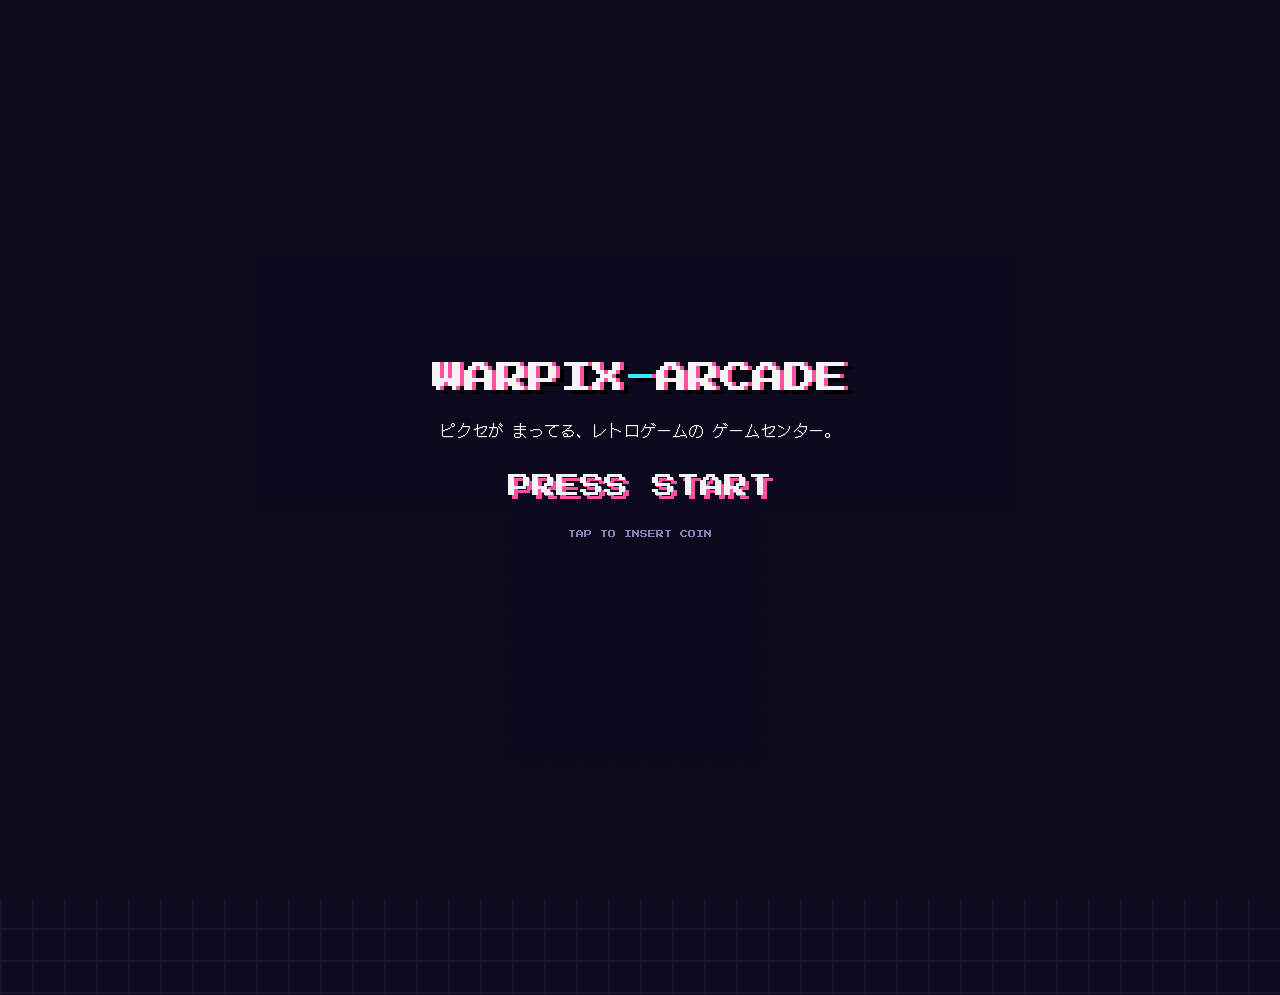
==== index.html @ 49b4039c "WARPIX-ARCADE v0.1: Pixe's retro game center with PIXE INVADERS as the first cabinet A second room f" ====
<!doctype html>
<html lang="ja">
<head>
  <meta charset="utf-8">
  <meta name="viewport" content="width=device-width, initial-scale=1, viewport-fit=cover">
  <title>WARPIX-ARCADE</title>
  <meta name="description" content="ピクセが まってる、レトロゲームの ゲームセンター。ドットと チップチューンの 台で、ただで あそべる。台は すこしずつ 入荷します。">
  <meta property="og:title" content="WARPIX-ARCADE">
  <meta property="og:description" content="ピクセが まってる、レトロゲームの ゲームセンター。">
  <meta property="og:type" content="website">
  <meta name="theme-color" content="#0f0b1e">
  <meta name="mobile-web-app-capable" content="yes">
  <meta name="apple-mobile-web-app-capable" content="yes">
  <meta name="apple-mobile-web-app-status-bar-style" content="black-translucent">
  <meta name="apple-mobile-web-app-title" content="ARCADE">
  <link rel="manifest" href="manifest.webmanifest">
  <link rel="icon" href="icons/icon-192.png">
  <link rel="apple-touch-icon" href="icons/apple-touch-icon.png">
  <link rel="preconnect" href="https://fonts.googleapis.com">
  <link rel="preconnect" href="https://fonts.gstatic.com" crossorigin>
  <link href="https://fonts.googleapis.com/css2?family=Press+Start+2P&display=swap" rel="stylesheet">
  <link rel="stylesheet" href="style.css">
  <script src="core.js" defer></script>
  <script src="invaders.js" defer></script>
  <script src="hall.js" defer></script>
</head>
<body>
  <section class="start-screen" id="start-screen" aria-label="PRESS START">
    <p class="start-title" aria-hidden="true">WARPIX<span>-</span>ARCADE</p>
    <p class="start-tagline"><span>ピクセが まってる、</span><span>レトロゲームの ゲームセンター。</span></p>
    <button class="start-btn" id="start-btn" type="button">PRESS START</button>
    <p class="start-hint">TAP TO INSERT COIN</p>
  </section>

  <button class="bgm-toggle" id="bgm-toggle" type="button" aria-pressed="true">BGM ON</button>

  <main class="screen">
    <h1 class="title">WARPIX<span class="title-dash">-</span>ARCADE</h1>
    <p class="subtitle">INSERT COIN<span class="cursor">_</span></p>

    <section class="npc" aria-label="うけつけの ピクセ">
      <button class="npc-sprite" id="npc" type="button" aria-label="うけつけの ピクセを つつく"><span class="npc-body"></span></button>
      <div class="dialog" id="dialog" aria-live="polite">
        <p class="dialog-text" id="dialog-text"></p>
        <span class="dialog-next" aria-hidden="true">▼</span>
      </div>
    </section>

    <section class="floor" id="floor" aria-label="ゲームの 台"></section>

    <footer class="footer">
      <a class="door" href="https://link.warpix.app/">となりの へや：WARPIX-LINK（リンク集） ▶</a>
      <button class="about-btn" id="about-btn" type="button">このページについて</button>
      <p class="copyright">© 2026 WARPIX製作所</p>
    </footer>
  </main>

  <div class="game" id="game" role="dialog" aria-label="PIXE INVADERS" hidden>
    <div class="game-head">
      <span>PIXE INVADERS</span>
      <button class="game-close" id="game-close" type="button">✕ ESC</button>
    </div>
    <canvas class="game-canvas" id="game-canvas" tabindex="0"></canvas>
    <p class="game-help">← → か ドラッグで いどう ・ ショットは じどう</p>
  </div>

  <dialog class="about" id="about" aria-labelledby="about-title">
    <div class="about-top">
      <h2 id="about-title">このページについて</h2>
      <button class="about-close" id="about-close" type="button" aria-label="とじる">✕</button>
    </div>
    <div class="about-body">
      <p class="about-lead"><span>ピクセが まってる、</span><span>レトロゲームの ゲームセンター。</span></p>
      <p>WARPIX製作所の ゲームセンターです。ぜんぶ ただで あそべます。台は これから すこしずつ 入荷します。</p>
      <h3>あそびかた</h3>
      <ul>
        <li>台を おすと はじまります。とじるときは「✕ ESC」</li>
        <li>PIXE INVADERS：← → か、画面を ドラッグして うごく。ショットは じどう</li>
        <li>ベスト 5 に はいったら、なまえを 3 もじ きざめます</li>
      </ul>
      <h3>ホーム画面に 入れると</h3>
      <p>アプリの ように ひらけて、ネットが なくても あそべます。</p>
      <h3>この ブラウザに のこす もの</h3>
      <ul>
        <li>ランキングと、さいごに いれた なまえ</li>
        <li>来た かい数（ピクセの あいさつに つかう）</li>
        <li>BGM の オン・オフ</li>
      </ul>
      <p class="about-note">どこにも 送りません。ほかの 人には 見えません。ドット文字の 一部は Google Fonts から よみます。</p>
      <h3>となりの へや</h3>
      <p><a href="https://link.warpix.app/">WARPIX-LINK</a>：いつものアプリを、ちょっと楽しくひらく入口。</p>
      <p class="about-credit">© 2026 <a href="https://warpix.app/" target="_blank" rel="noopener">WARPIX製作所<span class="sr-only">（あたらしい タブで ひらく）</span></a> ／ いっしょに つくった：Claude<br>
        <a href="https://github.com/koki-hq/warpix-arcade" target="_blank" rel="noopener">ソースコード（GitHub）<span class="sr-only">（あたらしい タブで ひらく）</span></a></p>
    </div>
  </dialog>
</body>
</html>
---- style.css ----
/* 日本語の ドット文字：この サイトで つかう 文字 だけに した DotGothic16（tools/fonts.mjs で つくる、OFL：fonts/OFL-DotGothic16.txt） */
@font-face {
  font-family: "DotGothic16";
  src: url("fonts/dotgothic16.woff2") format("woff2");
  font-display: swap;
}

/* 色は warpix-link と おなじ（紺・ピンク・シアン） */
:root {
  --bg: #0f0b1e;
  --bg-grid: #1a1433;
  --fg: #f4f4f4;
  --accent: #ff4fa3;
  --accent-2: #3ee8ff;
  --btn: #2a2150;
  --btn-hover: #3d2f78;
  --shadow: #000;
  --muted: #8a80b8;
  --gold: #ffd84a;
  --px: 4px;
}

* {
  box-sizing: border-box;
}

html,
body {
  margin: 0;
  min-height: 100%;
}

body {
  background-color: var(--bg);
  background-image:
    linear-gradient(var(--bg-grid) 2px, transparent 2px),
    linear-gradient(90deg, var(--bg-grid) 2px, transparent 2px);
  background-size: 32px 32px;
  color: var(--fg);
  font-family: "DotGothic16", "Press Start 2P", monospace;
  image-rendering: pixelated;
  -webkit-font-smoothing: none;
}

.sr-only {
  position: absolute;
  width: 1px;
  height: 1px;
  overflow: hidden;
  clip-path: inset(50%);
  white-space: nowrap;
}

/* 中身は はばいっぱい（480px まで） */
.npc,
.floor,
.footer {
  width: 100%;
}

.screen {
  max-width: 480px;
  margin: 0 auto;
  padding: 72px 16px 48px;
  display: flex;
  flex-direction: column;
  align-items: center;
  gap: 24px;
}

.title {
  margin: 0;
  font-family: "Press Start 2P", monospace;
  font-size: clamp(20px, 6.4vw, 32px);
  line-height: 1.3;
  letter-spacing: 2px;
  text-align: center;
  text-shadow:
    var(--px) 0 0 var(--accent),
    calc(var(--px) * 2) var(--px) 0 var(--shadow);
}

.title-dash,
.start-title span {
  color: var(--accent-2);
}

.subtitle {
  margin: -8px 0 0;
  font-family: "Press Start 2P", monospace;
  font-size: 10px;
  letter-spacing: 1px;
  color: var(--accent-2);
}

.cursor {
  animation: blink 1s steps(1) infinite;
}

@keyframes blink {
  50% { opacity: 0; }
}

/* ---------- PRESS START ---------- */
.start-screen {
  position: fixed;
  inset: 0;
  z-index: 10;
  display: flex;
  flex-direction: column;
  align-items: center;
  justify-content: center;
  gap: 24px;
  padding: 16px;
  background: rgba(15, 11, 30, 0.92);
  cursor: pointer;
}

.start-screen[hidden] {
  display: none;
}

.start-title {
  margin: 0;
  font-family: "Press Start 2P", monospace;
  font-size: clamp(20px, 6.4vw, 32px);
  text-align: center;
  text-shadow: var(--px) 0 0 var(--accent), calc(var(--px) * 2) var(--px) 0 var(--shadow);
}

/* ひとこと。せまい 画面では「、」の ところで 2 行に */
.start-tagline,
.about-lead {
  margin: 0;
  font-size: 16px;
  text-align: center;
}

.start-tagline span,
.about-lead span {
  display: inline-block;
}

.about-lead {
  margin-top: 12px;
  color: var(--gold);
}

.start-btn {
  padding: 8px 4px;
  border: 0;
  background: none;
  color: var(--fg);
  font-family: "Press Start 2P", monospace;
  font-size: clamp(16px, 5vw, 24px);
  text-shadow: var(--px) var(--px) 0 var(--accent);
  cursor: pointer;
  animation: blink 1s steps(1) infinite;
}

.start-btn:focus-visible {
  outline: var(--px) solid var(--accent-2);
  outline-offset: 8px;
}

.start-hint {
  margin: 0;
  font-family: "Press Start 2P", monospace;
  font-size: 8px;
  color: var(--muted);
}

.start-screen.leaving {
  animation: blink-out 0.45s steps(1) forwards;
}

@keyframes blink-out {
  0%, 40%, 80% { opacity: 1; }
  20%, 60%, 100% { opacity: 0; }
}

/* スタートまで 中身は かくして おく */
.title,
.subtitle,
.npc,
.floor,
.footer,
.bgm-toggle {
  opacity: 0;
}

.booted .title {
  animation: drop-in 0.5s steps(4) both;
}

.booted .subtitle,
.booted .npc,
.booted .footer,
.booted .bgm-toggle {
  animation: fade-in 0.3s steps(3) 0.5s both;
}

.booted .floor {
  animation: fade-in 0.3s steps(3) 0.7s both;
}

@keyframes drop-in {
  from { opacity: 0; translate: 0 -32px; }
  to { opacity: 1; translate: 0 0; }
}

@keyframes fade-in {
  from { opacity: 0; }
  to { opacity: 1; }
}

/* ---------- BGM ---------- */
.bgm-toggle {
  position: fixed;
  top: 16px;
  right: 16px;
  z-index: 5;
  padding: 8px 10px;
  border: 0;
  background: var(--btn);
  color: var(--fg);
  font-family: "Press Start 2P", monospace;
  font-size: 8px;
  cursor: pointer;
  box-shadow:
    0 calc(var(--px) * -0.5) 0 0 var(--fg),
    0 calc(var(--px) * 0.5) 0 0 var(--fg),
    calc(var(--px) * -0.5) 0 0 0 var(--fg),
    calc(var(--px) * 0.5) 0 0 0 var(--fg);
}

.bgm-toggle[aria-pressed="false"] {
  color: var(--muted);
}

.bgm-toggle:hover,
.bgm-toggle:focus-visible {
  background: var(--btn-hover);
  outline: none;
}

/* ---------- 受付の ピクセ ---------- */
.npc {
  display: flex;
  align-items: flex-end;
  gap: 16px;
}

.npc-sprite {
  flex-shrink: 0;
  width: 64px;
  height: 64px;
  padding: 0;
  border: 0;
  background: none;
  cursor: pointer;
}

.npc-sprite:focus-visible {
  outline: var(--px) solid var(--accent-2);
  outline-offset: 4px;
}

.npc-sprite.jump {
  animation: jump 0.3s steps(3);
}

.npc-body {
  display: block;
  width: 100%;
  height: 100%;
  animation: bob 1s steps(1) infinite;
}

.npc-body svg {
  display: block;
  width: 100%;
  height: 100%;
}

@keyframes bob {
  50% { translate: 0 calc(var(--px) * -1); }
}

@keyframes jump {
  50% { translate: 0 -16px; }
}

/* RPG の メッセージウィンドウ */
.dialog {
  position: relative;
  flex: 1;
  min-height: 80px;
  padding: 12px 14px 18px;
  background: var(--bg);
  cursor: pointer;
  box-shadow:
    0 calc(var(--px) * -1) 0 0 var(--fg),
    0 var(--px) 0 0 var(--fg),
    calc(var(--px) * -1) 0 0 0 var(--fg),
    var(--px) 0 0 0 var(--fg);
}

.dialog-text {
  margin: 0;
  font-size: 15px;
  line-height: 1.6;
  white-space: pre-line;
}

.dialog-next {
  position: absolute;
  right: 10px;
  bottom: 4px;
  font-size: 10px;
  color: var(--accent);
  visibility: hidden;
}

.dialog.more .dialog-next {
  visibility: visible;
  animation: blink 0.6s steps(1) infinite;
}

/* ---------- 台の ならび ---------- */
.floor {
  display: grid;
  grid-template-columns: repeat(2, 1fr);
  gap: 20px 16px;
}

.cab {
  position: relative;
  display: flex;
  flex-direction: column;
  align-items: center;
  gap: 8px;
  padding: 10px 10px 12px;
  border: 0;
  background: var(--btn);
  color: var(--fg);
  font-family: "Press Start 2P", "DotGothic16", monospace;
  cursor: pointer;
  box-shadow:
    0 calc(var(--px) * -1) 0 0 var(--fg),
    0 var(--px) 0 0 var(--fg),
    calc(var(--px) * -1) 0 0 0 var(--fg),
    var(--px) 0 0 0 var(--fg),
    calc(var(--px) * 2) calc(var(--px) * 2) 0 0 var(--shadow);
}

.cab:hover,
.cab:focus-visible {
  background: var(--btn-hover);
  outline: none;
}

.cab:focus-visible {
  box-shadow:
    0 calc(var(--px) * -1) 0 0 var(--accent-2),
    0 var(--px) 0 0 var(--accent-2),
    calc(var(--px) * -1) 0 0 0 var(--accent-2),
    var(--px) 0 0 0 var(--accent-2),
    calc(var(--px) * 2) calc(var(--px) * 2) 0 0 var(--shadow);
}

.cab:active {
  transform: translate(var(--px), var(--px));
}

/* 台の 上の 看板 */
.cab-marquee {
  width: 100%;
  padding: 6px 2px;
  background: var(--accent);
  color: var(--bg);
  font-size: 8px;
  line-height: 1.4;
  text-align: center;
}

/* 台の 画面：インベーダーが 2 コマで うごく */
.cab-screen {
  position: relative;
  display: grid;
  place-items: center;
  width: 100%;
  aspect-ratio: 4 / 3;
  background: var(--bg);
  box-shadow: inset 0 0 0 var(--px) var(--shadow);
}

.cab-screen svg {
  display: block;
  width: 40%;
  height: auto;
}

.cab-frame {
  position: absolute;
  inset: 0;
  display: grid;
  place-items: center;
}

.cab-frame.a {
  animation: frame-a 0.8s steps(1) infinite;
}

.cab-frame.b {
  animation: frame-b 0.8s steps(1) infinite;
}

@keyframes frame-a {
  50% { visibility: hidden; }
}

@keyframes frame-b {
  0% { visibility: hidden; }
  50% { visibility: visible; }
}

.cab-panel {
  width: 70%;
}

.cab-panel svg {
  display: block;
  width: 100%;
  height: auto;
}

.cab-hi {
  font-size: 7px;
  color: var(--gold);
  white-space: nowrap;
}

/* まだ ない 台：布を かぶせる */
.cab.soon {
  background: var(--bg);
  color: var(--muted);
}

.cab.soon .cab-marquee {
  background: var(--btn);
  color: var(--fg);
}

.cab.soon .cab-screen {
  background: repeating-linear-gradient(135deg, var(--btn) 0 8px, var(--bg-grid) 8px 16px);
}

.cab.soon .cab-screen svg {
  width: 20%;
}

.cab.soon .cab-panel {
  opacity: 0.4;
}

.cab.soon .cab-hi {
  font-family: "DotGothic16", monospace;
  font-size: 11px;
  color: var(--muted);
}

/* ---------- 下の ところ ---------- */
.footer {
  display: flex;
  flex-direction: column;
  align-items: center;
  gap: 14px;
  margin-top: 8px;
}

.door {
  color: var(--accent-2);
  font-size: 14px;
  text-align: center;
  text-underline-offset: 3px;
}

.door:hover,
.door:focus-visible {
  color: var(--fg);
}

.about-btn {
  padding: 6px 4px;
  border: 0;
  background: none;
  color: var(--muted);
  font-family: "DotGothic16", monospace;
  font-size: 12px;
  cursor: pointer;
  text-decoration: underline;
  text-underline-offset: 3px;
}

.about-btn:hover,
.about-btn:focus-visible {
  color: var(--fg);
}

.copyright {
  margin: 0;
  font-size: 12px;
  color: var(--muted);
}

/* ---------- ゲームの 画面 ---------- */
.game {
  position: fixed;
  inset: 0;
  z-index: 30;
  display: flex;
  flex-direction: column;
  align-items: center;
  justify-content: center;
  gap: 12px;
  padding: 16px;
  background: rgba(15, 11, 30, 0.96);
}

.game[hidden] {
  display: none;
}

.game-head {
  display: flex;
  align-items: center;
  justify-content: space-between;
  gap: 16px;
  font-family: "Press Start 2P", monospace;
  font-size: 10px;
  color: var(--accent);
}

.game-close {
  padding: 6px 8px;
  border: 0;
  background: var(--btn);
  color: var(--fg);
  font-family: "Press Start 2P", monospace;
  font-size: 8px;
  cursor: pointer;
}

.game-canvas {
  display: block;
  image-rendering: pixelated;
  touch-action: none;
  outline: none;
  box-shadow:
    0 calc(var(--px) * -1) 0 0 var(--fg),
    0 var(--px) 0 0 var(--fg),
    calc(var(--px) * -1) 0 0 0 var(--fg),
    var(--px) 0 0 0 var(--fg);
}

.game-help {
  margin: 0;
  font-size: 13px;
  color: var(--muted);
  text-align: center;
}

.gaming {
  overflow: hidden;
}

/* ---------- このページについて ---------- */
.about {
  width: min(460px, calc(100vw - 32px));
  max-height: calc(100vh - 64px);
  padding: 0;
  border: 0;
  background: var(--bg);
  color: var(--fg);
  box-shadow:
    0 calc(var(--px) * -1) 0 0 var(--accent-2),
    0 var(--px) 0 0 var(--accent-2),
    calc(var(--px) * -1) 0 0 0 var(--accent-2),
    var(--px) 0 0 0 var(--accent-2);
}

.about::backdrop {
  background: rgba(15, 11, 30, 0.75);
}

.about-top {
  display: flex;
  align-items: center;
  justify-content: space-between;
  padding: 12px 16px;
  background: var(--btn);
}

.about-top h2 {
  margin: 0;
  font-size: 18px;
  font-weight: normal;
  color: var(--accent-2);
}

.about-close {
  padding: 2px 8px;
  border: 0;
  background: var(--bg);
  color: var(--fg);
  font-family: "Press Start 2P", monospace;
  font-size: 10px;
  cursor: pointer;
}

.about-body {
  max-height: calc(100vh - 140px);
  overflow-y: auto;
  padding: 8px 20px 20px;
  font-size: 14px;
  line-height: 1.7;
  scrollbar-color: var(--muted) var(--bg);
}

.about-body h3 {
  margin: 18px 0 4px;
  font-size: 15px;
  font-weight: normal;
  color: var(--gold);
}

.about-body p,
.about-body ul {
  margin: 0;
}

.about-body ul {
  padding-left: 1.2em;
}

.about-body a {
  color: var(--accent-2);
}

.about-note {
  margin-top: 6px !important;
  font-size: 12px;
  color: var(--muted);
}

.about-credit {
  margin-top: 20px !important;
  font-size: 12px;
  color: var(--muted);
}

/* スマホで 連打しても ダブルタップで 拡大に ならない ように */
button,
a,
.dialog {
  touch-action: manipulation;
}

.npc-sprite,
.cab {
  -webkit-tap-highlight-color: transparent;
  user-select: none;
}

@media (prefers-reduced-motion: reduce) {
  *,
  *::before,
  *::after {
    animation-duration: 0.01s !important;
    animation-iteration-count: 1 !important;
  }

  .cab-frame.b {
    visibility: hidden;
  }
}
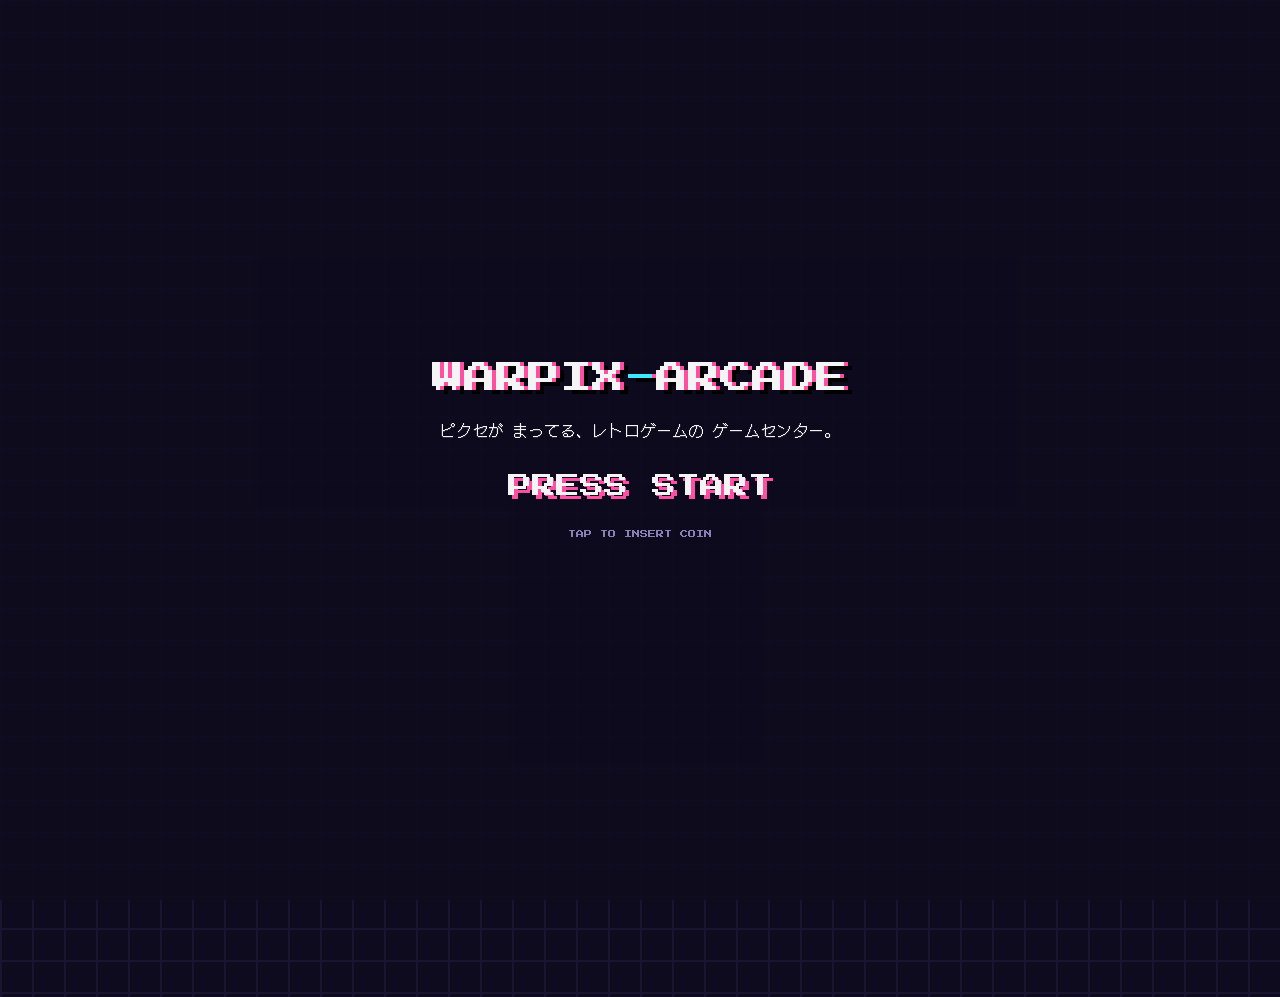
==== commit 9d2edf66: "v0.2: PIXE INVADERS gets GAME A/B and four bosses with faces Game & Watch style GAME A (normal) and " ====
--- a/index.html
+++ b/index.html
@@ -57,10 +57,18 @@
 
   <div class="game" id="game" role="dialog" aria-label="PIXE INVADERS" hidden>
     <div class="game-head">
-      <span>PIXE INVADERS</span>
+      <span>PIXE INVADERS <span class="game-head-mode" id="game-head-mode"></span></span>
       <button class="game-close" id="game-close" type="button">✕ ESC</button>
     </div>
-    <canvas class="game-canvas" id="game-canvas" tabindex="0"></canvas>
+    <div class="game-cheer" id="game-cheer">
+      <span class="game-cheer-pixe" aria-hidden="true"></span>
+      <p class="game-cheer-text" id="game-cheer-text" aria-live="polite"></p>
+    </div>
+    <canvas class="game-canvas" id="game-canvas" tabindex="0" aria-label="ゲームの 画面"></canvas>
+    <div class="game-modes" id="game-modes" hidden>
+      <button class="game-mode" type="button" data-mode="a"><span class="game-mode-name">GAME A</span><span class="game-mode-sub">ふつう</span></button>
+      <button class="game-mode" type="button" data-mode="b"><span class="game-mode-name">GAME B</span><span class="game-mode-sub">はやい</span></button>
+    </div>
     <p class="game-help">← → か ドラッグで いどう ・ ショットは じどう</p>
   </div>
 
@@ -76,13 +84,16 @@
       <ul>
         <li>台を おすと はじまります。とじるときは「✕ ESC」</li>
         <li>PIXE INVADERS：← → か、画面を ドラッグして うごく。ショットは じどう</li>
+        <li>GAME A は ふつう、GAME B は はやい。ランキングは べつべつ</li>
+        <li>3 ウェーブごとに ボス。ボスは 4 たい。あった ボスは タイトルに 顔が でます</li>
         <li>ベスト 5 に はいったら、なまえを 3 もじ きざめます</li>
       </ul>
       <h3>ホーム画面に 入れると</h3>
       <p>アプリの ように ひらけて、ネットが なくても あそべます。</p>
       <h3>この ブラウザに のこす もの</h3>
       <ul>
-        <li>ランキングと、さいごに いれた なまえ</li>
+        <li>ランキング（GAME A・B）と、さいごに いれた なまえ</li>
+        <li>あった ことの ある ボス</li>
         <li>来た かい数（ピクセの あいさつに つかう）</li>
         <li>BGM の オン・オフ</li>
       </ul>
--- a/style.css
+++ b/style.css
@@ -436,6 +436,10 @@
 }
 
 .cab-hi {
+  display: flex;
+  flex-direction: column;
+  align-items: center;
+  gap: 4px;
   font-size: 7px;
   color: var(--gold);
   white-space: nowrap;
@@ -540,6 +544,11 @@
   font-family: "Press Start 2P", monospace;
   font-size: 10px;
   color: var(--accent);
+}
+
+.game-head-mode {
+  margin-left: 8px;
+  color: var(--gold);
 }
 
 .game-close {
@@ -564,6 +573,95 @@
     var(--px) 0 0 0 var(--fg);
 }
 
+/* 台の よこで おうえんする ピクセ（2 ぎょうぶんの たかさを とって おき、画面が ゆれない ように） */
+.game-cheer {
+  display: flex;
+  align-items: center;
+  gap: 10px;
+  width: min(100%, 360px);
+}
+
+.game-cheer-pixe {
+  flex-shrink: 0;
+  width: 40px;
+  height: 40px;
+}
+
+.game-cheer-pixe svg {
+  display: block;
+  width: 100%;
+  height: 100%;
+}
+
+.game-cheer.hop .game-cheer-pixe {
+  animation: jump 0.3s steps(3);
+}
+
+.game-cheer-text {
+  flex: 1;
+  min-height: 2.8em;
+  margin: 0;
+  padding: 4px 10px;
+  border-left: var(--px) solid var(--accent-2);
+  background: var(--bg);
+  font-size: 14px;
+  line-height: 1.4;
+  white-space: pre-line;
+}
+
+.game-cheer-text:empty {
+  visibility: hidden;
+}
+
+.game.demo .game-cheer {
+  visibility: hidden;
+}
+
+/* GAME A・B（ゲーム&ウオッチの ボタンの ように） */
+.game-modes {
+  display: flex;
+  gap: 16px;
+}
+
+.game-modes[hidden] {
+  display: none;
+}
+
+.game-mode {
+  display: flex;
+  flex-direction: column;
+  align-items: center;
+  gap: 6px;
+  min-width: 120px;
+  padding: 12px 14px 10px;
+  border: 0;
+  background: var(--btn);
+  color: var(--fg);
+  cursor: pointer;
+  box-shadow:
+    0 calc(var(--px) * -1) 0 0 var(--fg),
+    0 var(--px) 0 0 var(--fg),
+    calc(var(--px) * -1) 0 0 0 var(--fg),
+    var(--px) 0 0 0 var(--fg);
+}
+
+.game-mode-name {
+  font-family: "Press Start 2P", monospace;
+  font-size: 12px;
+  color: var(--gold);
+}
+
+.game-mode-sub {
+  font-size: 14px;
+}
+
+.game-mode:hover,
+.game-mode:focus-visible {
+  background: var(--btn-hover);
+  outline: var(--px) solid var(--accent-2);
+  outline-offset: 6px;
+}
+
 .game-help {
   margin: 0;
   font-size: 13px;
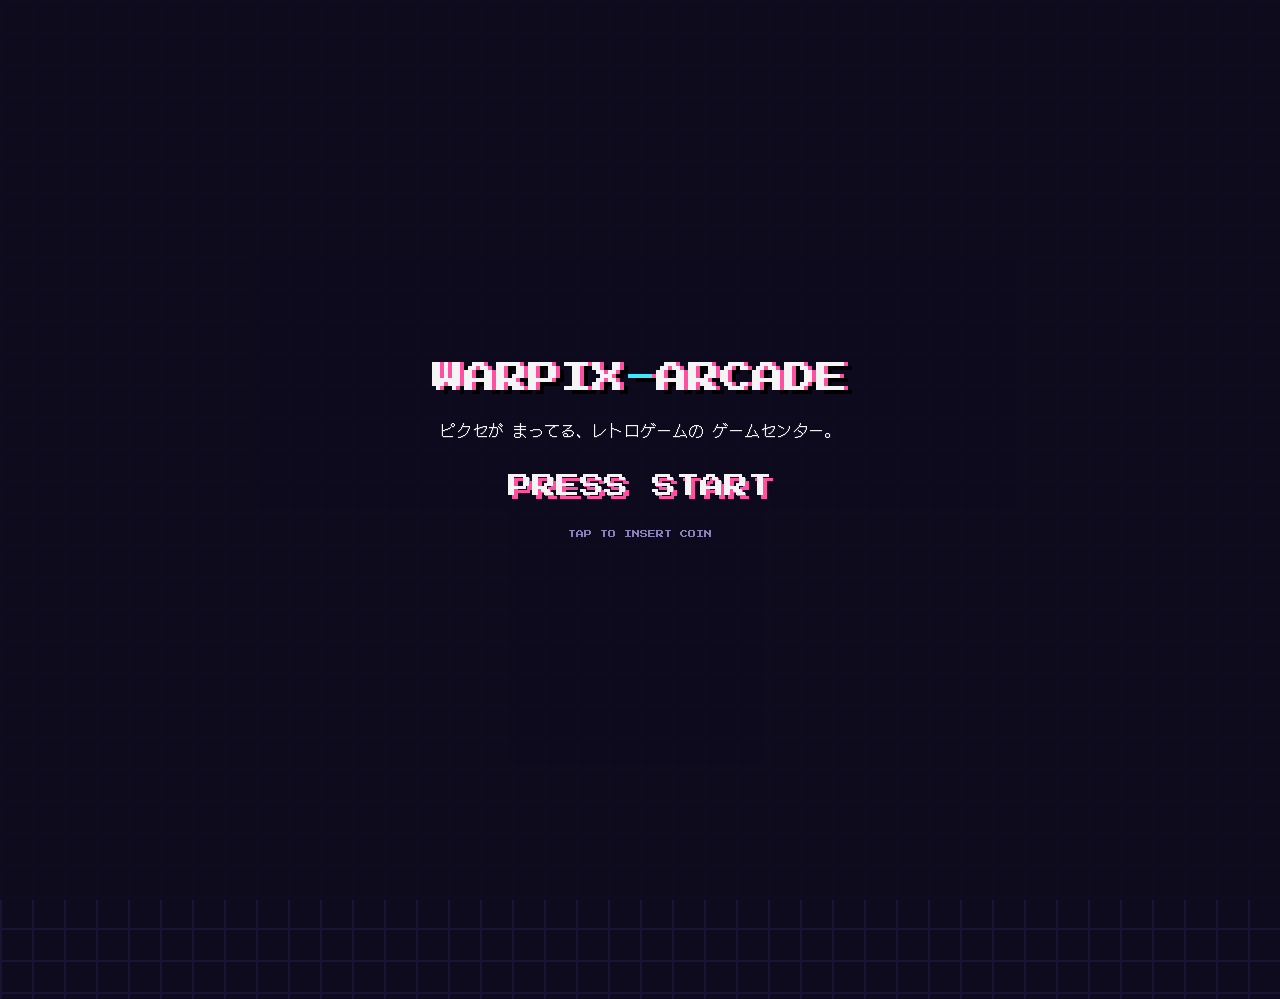
==== commit a8e4c596: "v0.5: PIXE RUN arrives, a run-and-jump stage game Four stages (1-1 to 1-4) with GAME A, GAME B and T" ====
--- a/index.html
+++ b/index.html
@@ -22,6 +22,9 @@
   <link rel="stylesheet" href="style.css">
   <script src="core.js" defer></script>
   <script src="invaders.js" defer></script>
+  <script src="quest.js" defer></script>
+  <script src="run.js" defer></script>
+  <script src="shop.js" defer></script>
   <script src="hall.js" defer></script>
 </head>
 <body>
@@ -45,6 +48,8 @@
         <span class="dialog-next" aria-hidden="true">▼</span>
       </div>
     </section>
+
+    <section class="shop" id="shop" aria-label="おみせの かざり" hidden></section>
 
     <section class="floor" id="floor" aria-label="ゲームの 台"></section>
 
@@ -72,6 +77,34 @@
     <p class="game-help">← → か ドラッグで いどう ・ ショットは じどう</p>
   </div>
 
+  <div class="game quest" id="quest" role="dialog" aria-label="PIXE QUEST" hidden>
+    <div class="game-head">
+      <span>PIXE QUEST</span>
+      <button class="game-close" id="quest-close" type="button">✕ ESC</button>
+    </div>
+    <section class="quest-home" id="quest-home"></section>
+    <section class="quest-battle" id="quest-battle" hidden></section>
+  </div>
+
+  <div class="game run" id="run" role="dialog" aria-label="PIXE RUN" hidden>
+    <div class="game-head">
+      <span>PIXE RUN <span class="game-head-mode" id="run-head-mode"></span></span>
+      <button class="game-close" id="run-close" type="button">✕ ESC</button>
+    </div>
+    <canvas class="game-canvas" id="run-canvas" tabindex="0" aria-label="ゲームの 画面"></canvas>
+    <div class="game-modes" id="run-modes" hidden>
+      <button class="game-mode" type="button" data-mode="a"><span class="game-mode-name">GAME A</span><span class="game-mode-sub">ふつう</span></button>
+      <button class="game-mode" type="button" data-mode="b"><span class="game-mode-name">GAME B</span><span class="game-mode-sub">はやい</span></button>
+      <button class="game-mode" type="button" data-mode="ta"><span class="game-mode-name">TIME</span><span class="game-mode-sub">タイムを きそう</span></button>
+    </div>
+    <div class="run-pad" id="run-pad">
+      <button class="run-key" type="button" data-key="left" aria-label="ひだりへ">◀</button>
+      <button class="run-key" type="button" data-key="right" aria-label="みぎへ">▶</button>
+      <button class="run-key jump" type="button" data-key="jump" aria-label="ジャンプ">JUMP</button>
+    </div>
+    <p class="game-help">← → で はしる ・ スペースか ↑ で ジャンプ</p>
+  </div>
+
   <dialog class="about" id="about" aria-labelledby="about-title">
     <div class="about-top">
       <h2 id="about-title">このページについて</h2>
@@ -87,13 +120,21 @@
         <li>GAME A は ふつう、GAME B は はやい。ランキングは べつべつ</li>
         <li>3 ウェーブごとに ボス。ボスは 4 たい。あった ボスは タイトルに 顔が でます</li>
         <li>ベスト 5 に はいったら、なまえを 3 もじ きざめます</li>
+        <li>PIXE RUN：はしって とんで、はたに タッチ。1-1 から 1-4 まで。おちても とちゅうの はたから すぐ もういちど。TIME（タイムアタック）では まえの ベストの じぶんが うすく はしります</li>
+        <li>PIXE QUEST：ピクセと ボスが じゅんばんに たたかう ゲーム。いそがなくて だいじょうぶ。来なかった あいだも ピクセは しゅぎょう して います。たおした ボスは なかまに なります</li>
       </ul>
+      <h3>おみせが そだつ</h3>
+      <p>来た 日ごとに、おみせの かざりが 1 つずつ ふえます（10 こまで）。かざりを おすと、ピクセが その はなしを します。</p>
       <h3>ホーム画面に 入れると</h3>
       <p>アプリの ように ひらけて、ネットが なくても あそべます。</p>
       <h3>この ブラウザに のこす もの</h3>
       <ul>
         <li>ランキング（GAME A・B）と、さいごに いれた なまえ</li>
         <li>あった ことの ある ボス</li>
+        <li>PIXE QUEST の ピクセ（LV・けいけんち・たおした ボス・なかま・さいごに 来た 時間）</li>
+        <li>見た ことの ある 台（あたらしい 台の おしらせに つかう）</li>
+        <li>PIXE RUN の きろく（クリアした かず・ベストタイム・ベストの はしり）</li>
+        <li>来た 日の かずと、さいごに 来た 日（おみせの かざりが ふえる）</li>
         <li>来た かい数（ピクセの あいさつに つかう）</li>
         <li>BGM の オン・オフ</li>
       </ul>
--- a/style.css
+++ b/style.css
@@ -183,6 +183,7 @@
 .title,
 .subtitle,
 .npc,
+.shop,
 .floor,
 .footer,
 .bgm-toggle {
@@ -200,7 +201,8 @@
   animation: fade-in 0.3s steps(3) 0.5s both;
 }
 
-.booted .floor {
+.booted .floor,
+.booted .shop {
   animation: fade-in 0.3s steps(3) 0.7s both;
 }
 
@@ -327,6 +329,56 @@
   animation: blink 0.6s steps(1) infinite;
 }
 
+/* ---------- おみせの かざり（来た 日ごとに ふえる） ---------- */
+.shop {
+  display: flex;
+  flex-wrap: wrap;
+  align-items: flex-end;
+  justify-content: center;
+  gap: 6px 10px;
+  padding: 4px 0 8px;
+  border-bottom: var(--px) dotted var(--btn);
+}
+
+.shop[hidden] {
+  display: none;
+}
+
+.shop-item {
+  width: 44px;
+  height: 44px;
+  padding: 0;
+  border: 0;
+  background: none;
+  cursor: pointer;
+}
+
+.shop-item svg {
+  display: block;
+  width: 100%;
+  height: 100%;
+}
+
+.shop-item.neon {
+  width: auto;
+  padding: 0 6px;
+  font-family: "Press Start 2P", monospace;
+  font-size: 12px;
+  color: var(--accent);
+  text-shadow: 0 0 6px var(--accent);
+}
+
+.shop-item:hover,
+.shop-item:focus-visible {
+  outline: var(--px) solid var(--accent-2);
+  outline-offset: 2px;
+}
+
+/* きょう ふえた かざりは ぴょんと */
+.booted .shop-item.fresh {
+  animation: jump 0.3s steps(3) 1.2s 3;
+}
+
 /* ---------- 台の ならび ---------- */
 .floor {
   display: grid;
@@ -620,6 +672,8 @@
 /* GAME A・B（ゲーム&ウオッチの ボタンの ように） */
 .game-modes {
   display: flex;
+  flex-wrap: wrap;
+  justify-content: center;
   gap: 16px;
 }
 
@@ -671,6 +725,407 @@
 
 .gaming {
   overflow: hidden;
+}
+
+/* ---------- PIXE RUN ---------- */
+.run .game-mode {
+  min-width: 96px;
+}
+
+/* スマホの ボタン：左に ◀ ▶、右に JUMP（さわれる 画面の ときだけ。run.js が .touch を つける） */
+.run-pad {
+  display: flex;
+  gap: 12px;
+  width: min(100%, 360px);
+}
+
+.run-pad[hidden] {
+  display: none;
+}
+
+.run-key {
+  width: 64px;
+  height: 64px;
+  border: 0;
+  background: var(--btn);
+  color: var(--fg);
+  font-size: 22px;
+  touch-action: none;
+  user-select: none;
+  -webkit-user-select: none;
+  -webkit-tap-highlight-color: transparent;
+  box-shadow:
+    0 calc(var(--px) * -1) 0 0 var(--fg),
+    0 var(--px) 0 0 var(--fg),
+    calc(var(--px) * -1) 0 0 0 var(--fg),
+    var(--px) 0 0 0 var(--fg);
+}
+
+.run-key.jump {
+  width: 96px;
+  margin-left: auto;
+  background: var(--accent);
+  color: var(--bg);
+  font-family: "Press Start 2P", monospace;
+  font-size: 12px;
+}
+
+.run-key.on {
+  background: var(--btn-hover);
+}
+
+.run-key.jump.on {
+  background: var(--accent-2);
+  color: var(--bg);
+}
+
+.run:not(.touch) .run-pad {
+  display: none;
+}
+
+/* ---------- PIXE QUEST（ピクセを そだてる 台） ---------- */
+.game.quest {
+  justify-content: flex-start;
+  background: var(--bg);
+  overflow-y: auto;
+}
+
+.quest-home,
+.quest-battle {
+  display: flex;
+  flex-direction: column;
+  gap: 14px;
+  width: min(100%, 440px);
+}
+
+.quest-home[hidden],
+.quest-battle[hidden] {
+  display: none;
+}
+
+.quest-me {
+  display: flex;
+  align-items: center;
+  gap: 16px;
+}
+
+.quest-pixe {
+  position: relative;
+  flex-shrink: 0;
+  width: 72px;
+  height: 72px;
+}
+
+.quest-pixe svg,
+.quest-boss-art svg,
+.quest-ally-art svg,
+.quest-foe-art svg,
+.quest-mini svg {
+  display: block;
+  width: 100%;
+  height: 100%;
+}
+
+/* ぜんぶ たおしたら おうかん */
+.quest-pixe.crown::before {
+  content: "♛";
+  position: absolute;
+  top: -18px;
+  left: 50%;
+  translate: -50% 0;
+  color: var(--gold);
+  font-size: 20px;
+}
+
+.quest-stats p {
+  margin: 0 0 4px;
+  font-size: 14px;
+}
+
+.quest-lv {
+  font-size: 16px;
+}
+
+.quest-lv b {
+  color: var(--gold);
+  font-family: "Press Start 2P", monospace;
+  font-size: 13px;
+}
+
+.quest-bar {
+  display: block;
+  height: 8px;
+  background: var(--btn);
+}
+
+.quest-bar > span {
+  display: block;
+  height: 100%;
+  background: var(--accent-2);
+  transition: width 0.3s steps(4);
+}
+
+.quest-bar.foe > span {
+  background: var(--accent);
+}
+
+.quest-bar > span.low {
+  background: var(--accent);
+}
+
+.quest-exp {
+  display: flex;
+  flex-direction: column;
+  gap: 4px;
+  color: var(--muted);
+}
+
+.quest-diary {
+  margin: 0;
+  padding: 10px 12px;
+  border-left: var(--px) solid var(--gold);
+  background: var(--bg);
+  font-size: 14px;
+  line-height: 1.6;
+}
+
+.quest-diary b {
+  display: block;
+  color: var(--gold);
+}
+
+.quest-label {
+  margin: 4px 0 0;
+  font-size: 15px;
+  color: var(--accent-2);
+}
+
+.quest-label small {
+  margin-left: 8px;
+  color: var(--muted);
+  font-size: 12px;
+  font-weight: normal;
+}
+
+.quest-hint {
+  margin: 0;
+  color: var(--muted);
+  font-size: 14px;
+}
+
+.quest-bosses {
+  display: grid;
+  grid-template-columns: repeat(3, 1fr);
+  gap: 10px;
+}
+
+.quest-boss,
+.quest-ally,
+.quest-cmd {
+  border: 0;
+  background: var(--btn);
+  color: var(--fg);
+  font-family: inherit;
+  cursor: pointer;
+}
+
+.quest-boss {
+  position: relative;
+  display: flex;
+  flex-direction: column;
+  align-items: center;
+  gap: 6px;
+  padding: 10px 6px 8px;
+  font-size: 14px;
+}
+
+.quest-boss:disabled {
+  background: var(--bg);
+  color: var(--muted);
+  cursor: default;
+}
+
+.quest-boss.next {
+  box-shadow: 0 0 0 var(--px) var(--gold);
+}
+
+.quest-boss-art {
+  width: 48px;
+  height: 48px;
+}
+
+.quest-boss-tag {
+  font-size: 11px;
+  color: var(--gold);
+}
+
+.quest-boss-tag.done {
+  color: var(--accent-2);
+}
+
+.quest-allies {
+  display: flex;
+  flex-direction: column;
+  gap: 8px;
+}
+
+.quest-ally {
+  display: flex;
+  align-items: center;
+  gap: 12px;
+  padding: 8px 12px;
+  text-align: left;
+  font-size: 15px;
+}
+
+.quest-ally small {
+  display: block;
+  color: var(--fg);
+  font-size: 12px;
+}
+
+.quest-ally.on {
+  box-shadow: 0 0 0 var(--px) var(--accent-2);
+}
+
+.quest-ally.on::after {
+  content: "いっしょ";
+  margin-left: auto;
+  color: var(--accent-2);
+  font-size: 12px;
+}
+
+.quest-ally-art {
+  flex-shrink: 0;
+  width: 32px;
+  height: 32px;
+}
+
+.quest-foe {
+  display: flex;
+  flex-direction: column;
+  align-items: center;
+  gap: 6px;
+}
+
+.quest-foe-art {
+  width: 128px;
+  height: 128px;
+}
+
+.quest-foe-name {
+  margin: 0;
+  font-size: 18px;
+}
+
+.quest-foe .quest-bar {
+  width: 60%;
+}
+
+.quest-side {
+  display: flex;
+  align-items: center;
+  gap: 12px;
+}
+
+.quest-mini {
+  flex-shrink: 0;
+  width: 48px;
+  height: 48px;
+}
+
+.quest-mini.ally {
+  width: 36px;
+  height: 36px;
+}
+
+.quest-me-hp {
+  flex: 1;
+}
+
+.quest-me-hp p {
+  margin: 0 0 4px;
+  font-size: 14px;
+}
+
+.shake {
+  animation: shake 0.3s steps(4);
+}
+
+@keyframes shake {
+  25% { translate: -4px 0; }
+  75% { translate: 4px 0; }
+}
+
+.down {
+  animation: down 0.8s steps(4) forwards;
+}
+
+@keyframes down {
+  to { opacity: 0.25; translate: 0 8px; }
+}
+
+/* RPG の メッセージ（さいごの 3 ぎょう） */
+.quest-log {
+  min-height: calc(3 * 1.6em + 24px);
+  padding: 12px 14px;
+  background: var(--bg);
+  box-shadow:
+    0 calc(var(--px) * -1) 0 0 var(--fg),
+    0 var(--px) 0 0 var(--fg),
+    calc(var(--px) * -1) 0 0 0 var(--fg),
+    var(--px) 0 0 0 var(--fg);
+  font-size: 16px;
+  line-height: 1.6;
+  cursor: pointer;
+}
+
+.quest-log p {
+  margin: 0;
+}
+
+.quest-cmds {
+  display: grid;
+  grid-template-columns: 1fr 1fr;
+  gap: 10px;
+}
+
+.quest-cmd {
+  display: flex;
+  flex-direction: column;
+  align-items: center;
+  gap: 4px;
+  min-height: 64px;
+  padding: 10px 8px;
+}
+
+.quest-cmd b {
+  font-size: 18px;
+}
+
+.quest-cmd small {
+  color: var(--fg);
+  font-size: 12px;
+}
+
+.quest-cmd.back {
+  grid-column: 1 / -1;
+}
+
+.quest-cmd:disabled {
+  background: var(--bg);
+  cursor: default;
+}
+
+.quest-boss:not(:disabled):hover,
+.quest-boss:focus-visible,
+.quest-ally:hover,
+.quest-ally:focus-visible,
+.quest-cmd:not(:disabled):hover,
+.quest-cmd:focus-visible {
+  background: var(--btn-hover);
+  outline: var(--px) solid var(--accent-2);
+  outline-offset: 3px;
 }
 
 /* ---------- このページについて ---------- */
